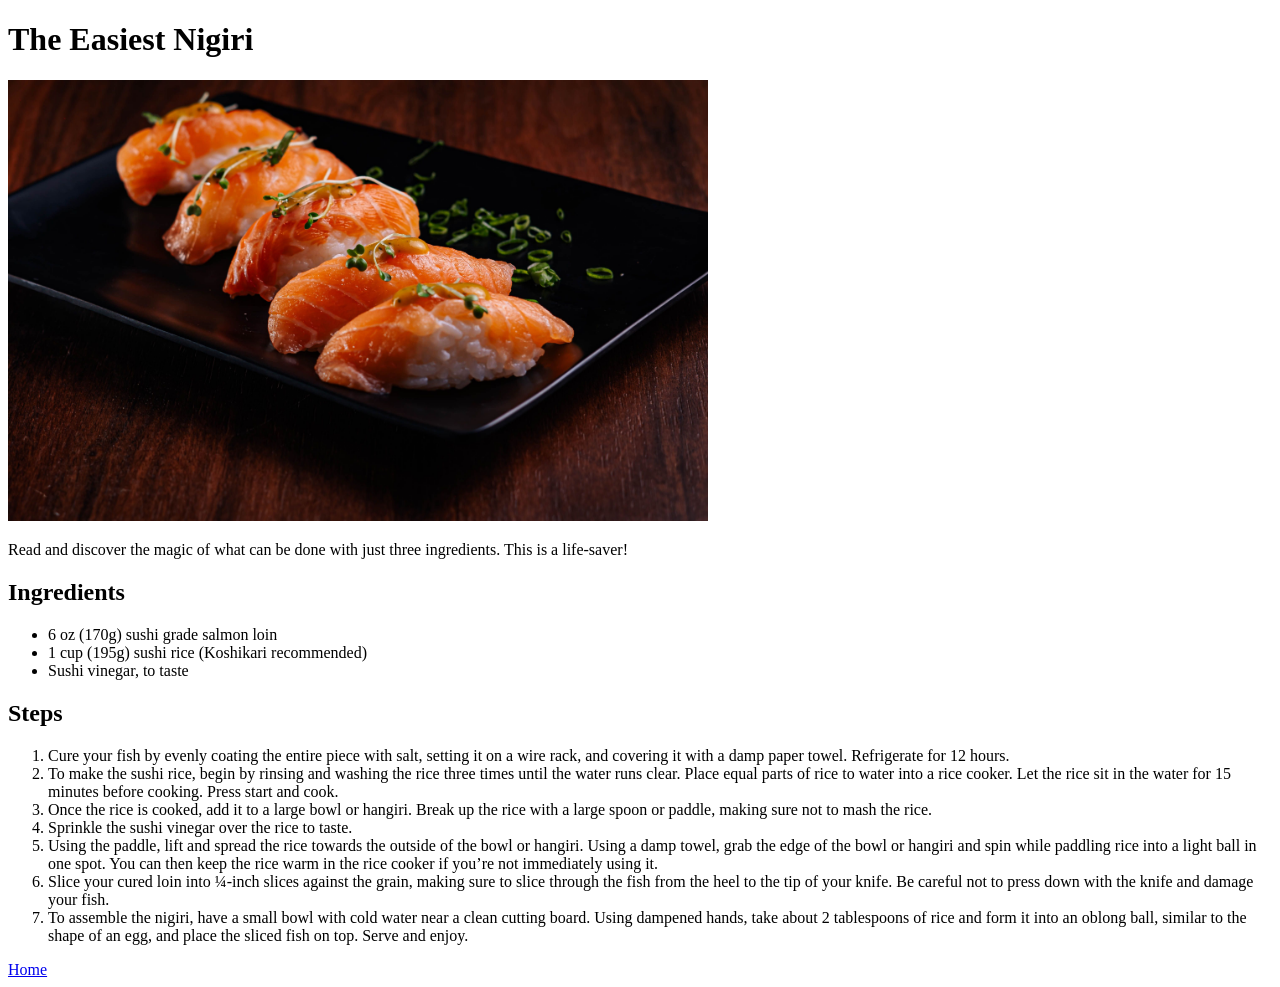
==== recipes/easy-nigiri.html @ 47fc2b74 "Add Nigiri recipe and write README.md" ====
<!doctype html>
<html lang="en">
  <head>
    <meta charset="UTF-8" />
    <meta name="viewport" content="width=device-width, initial-scale=1.0" />
    <title>The Easiest Nigiri</title>
  </head>
  <body>
    <h1>The Easiest Nigiri</h1>
    <img
      src="../images/nigiri.jpg"
      alt="a picture of assembled salmon nigiri"
      width="700"
    />
    <p>
      Read and discover the magic of what can be done with just three
      ingredients. This is a life-saver!
    </p>
    <h2>Ingredients</h2>
    <ul>
      <li>6 oz (170g) sushi grade salmon loin</li>
      <li>1 cup (195g) sushi rice (Koshikari recommended)</li>
      <li>Sushi vinegar, to taste</li>
    </ul>
    <h2>Steps</h2>
    <ol>
      <li>
        Cure your fish by evenly coating the entire piece with salt, setting it
        on a wire rack, and covering it with a damp paper towel. Refrigerate for
        12 hours.
      </li>
      <li>
        To make the sushi rice, begin by rinsing and washing the rice three
        times until the water runs clear. Place equal parts of rice to water
        into a rice cooker. Let the rice sit in the water for 15 minutes before
        cooking. Press start and cook.
      </li>
      <li>
        Once the rice is cooked, add it to a large bowl or hangiri. Break up the
        rice with a large spoon or paddle, making sure not to mash the rice.
      </li>
      <li>Sprinkle the sushi vinegar over the rice to taste.</li>
      <li>
        Using the paddle, lift and spread the rice towards the outside of the
        bowl or hangiri. Using a damp towel, grab the edge of the bowl or
        hangiri and spin while paddling rice into a light ball in one spot. You
        can then keep the rice warm in the rice cooker if you’re not immediately
        using it.
      </li>
      <li>
        Slice your cured loin into ¼-inch slices against the grain, making sure
        to slice through the fish from the heel to the tip of your knife. Be
        careful not to press down with the knife and damage your fish.
      </li>
      <li>
        To assemble the nigiri, have a small bowl with cold water near a clean
        cutting board. Using dampened hands, take about 2 tablespoons of rice
        and form it into an oblong ball, similar to the shape of an egg, and
        place the sliced fish on top. Serve and enjoy.
      </li>
    </ol>
    <a href="../index.html">Home</a>
  </body>
</html>
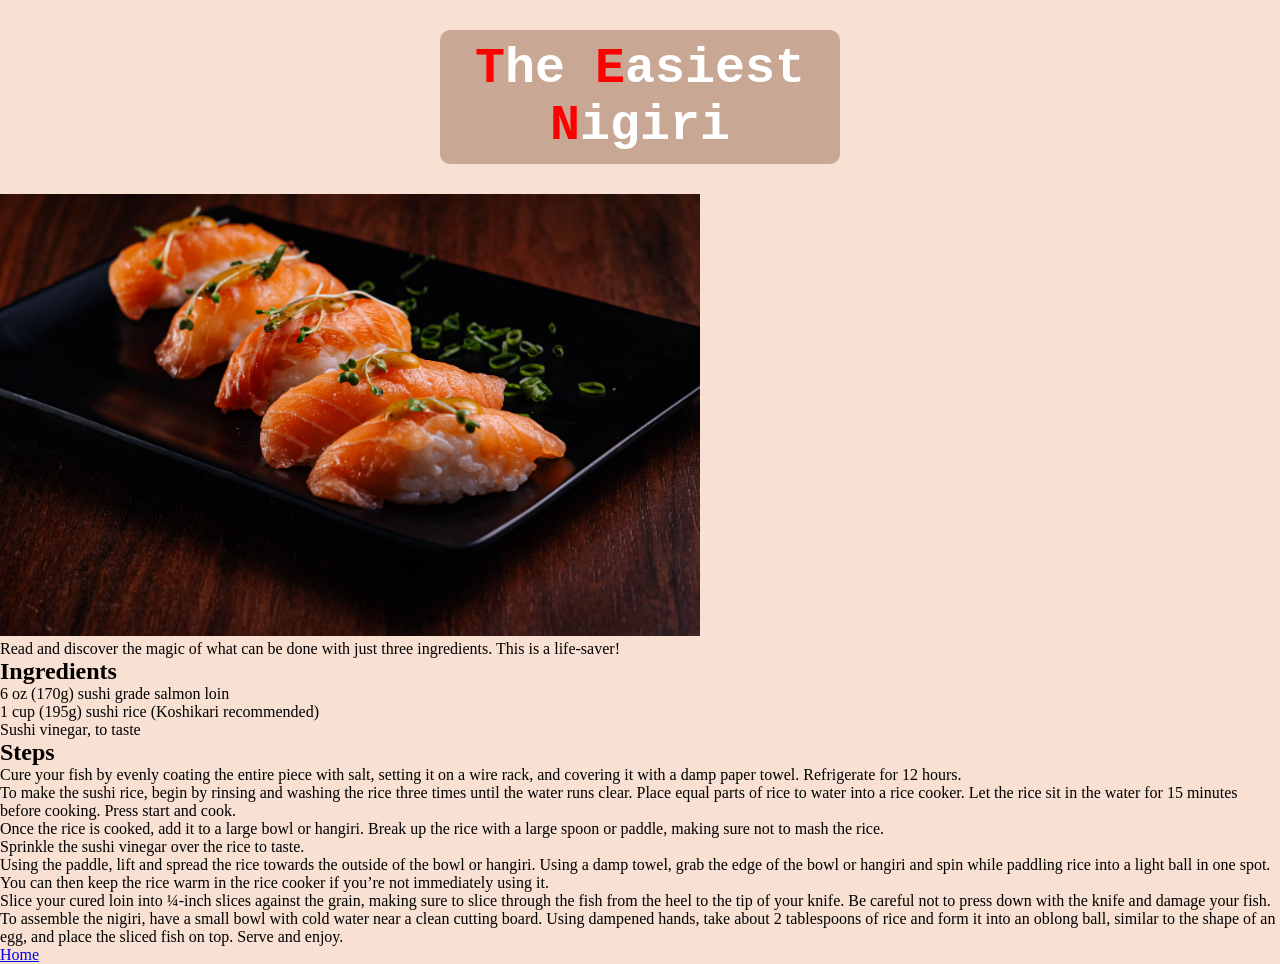
==== commit 15459b68: "Added style.css Added the stylesheet, linked to all pages, and created the header style" ====
--- a/recipes/easy-nigiri.html
+++ b/recipes/easy-nigiri.html
@@ -3,10 +3,15 @@
   <head>
     <meta charset="UTF-8" />
     <meta name="viewport" content="width=device-width, initial-scale=1.0" />
+    <link rel="stylesheet" href="../style.css" />
     <title>The Easiest Nigiri</title>
   </head>
   <body>
-    <h1>The Easiest Nigiri</h1>
+    <h1 class="header">
+      <span class="red-letter">T</span>he
+      <span class="red-letter">E</span>asiest
+      <span class="red-letter">N</span>igiri
+    </h1>
     <img
       src="../images/nigiri.jpg"
       alt="a picture of assembled salmon nigiri"
--- a/style.css
+++ b/style.css
@@ -0,0 +1,26 @@
+*,
+*::before,
+*::after {
+  box-sizing: border-box;
+  margin: 0;
+  padding: 0;
+}
+
+body {
+  background-color: rgb(248, 224, 211);
+}
+
+.header {
+  font-family: "Courier New", monospace;
+  margin: 0.6em auto;
+  text-align: center;
+  font-size: 50px;
+  color: white;
+  background-color: rgb(200, 167, 149);
+  width: 8em;
+  padding: 0.2em;
+  border-radius: 10px;
+}
+.red-letter {
+  color: red;
+}
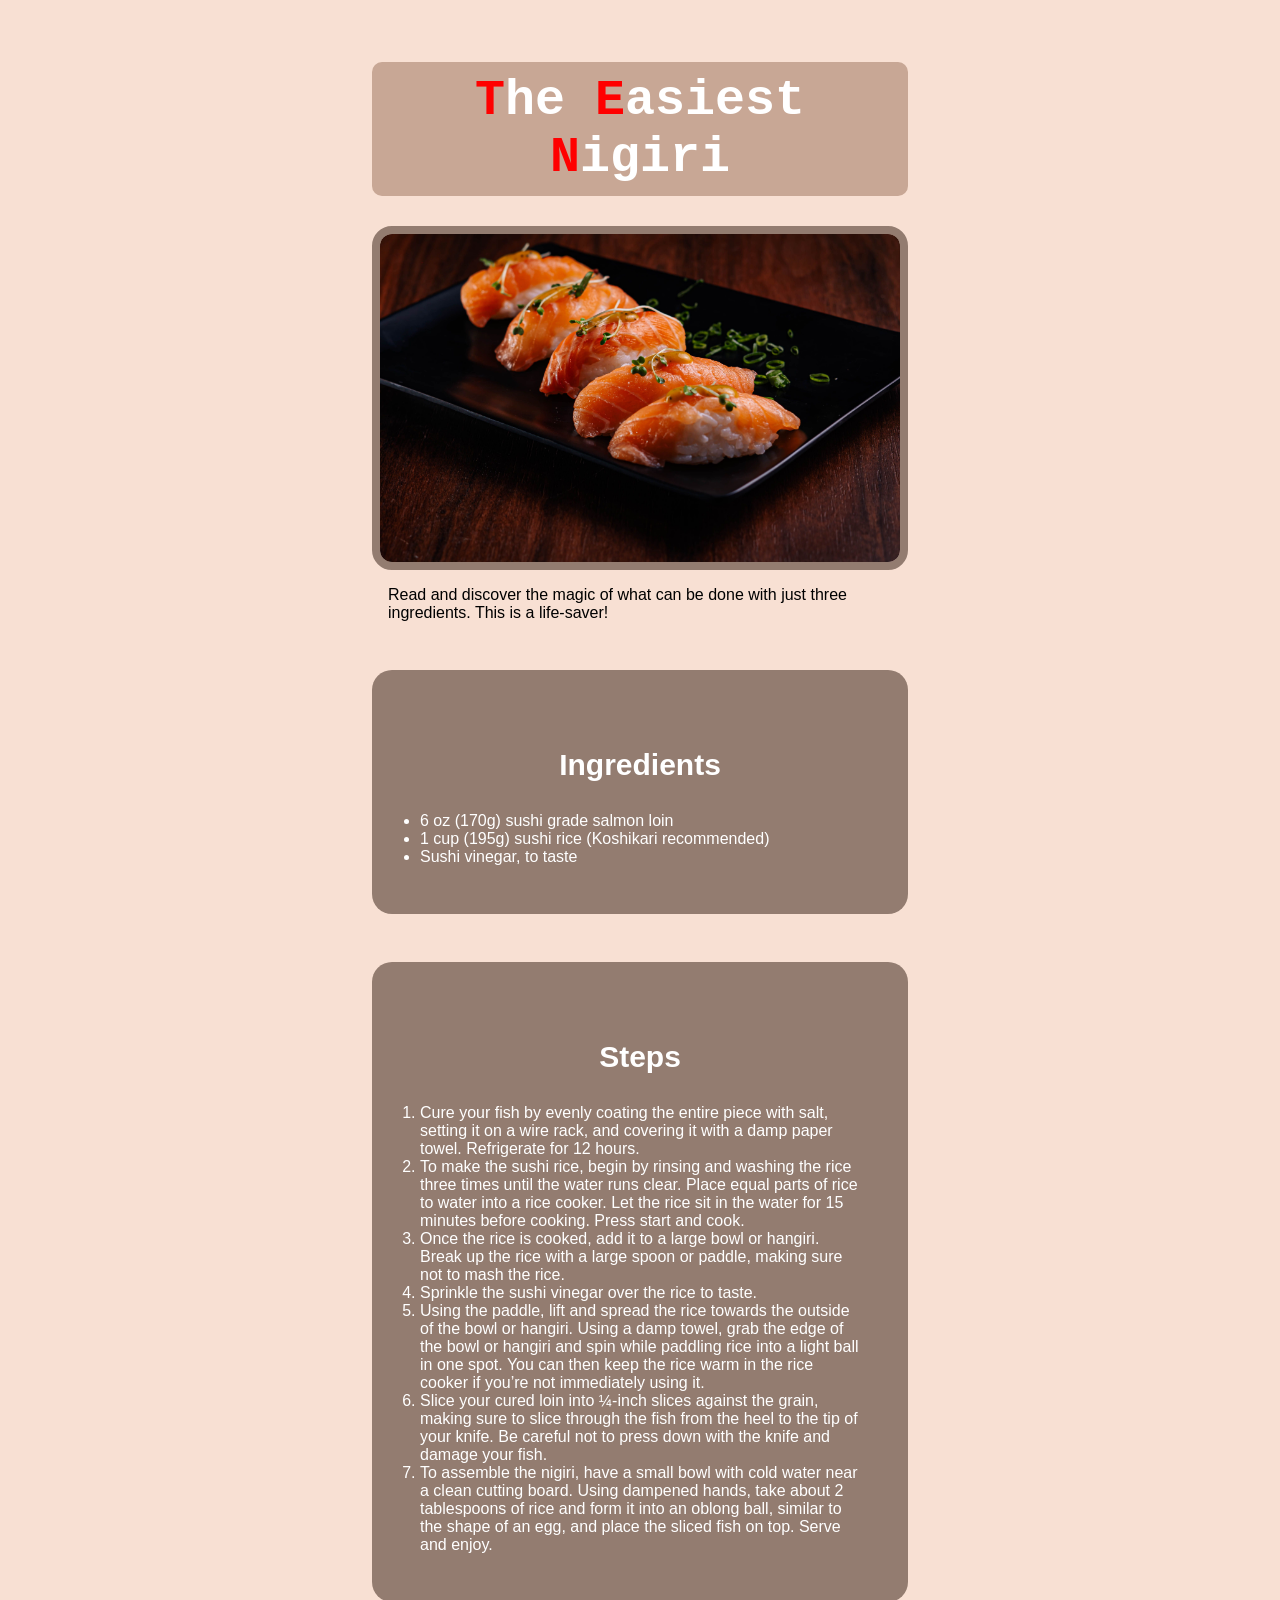
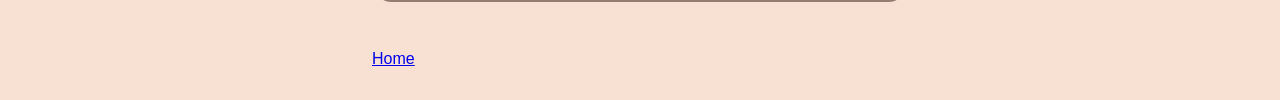
==== commit f30ad267: "Add CSS styling Add various styles for images, lists, and headers" ====
--- a/recipes/easy-nigiri.html
+++ b/recipes/easy-nigiri.html
@@ -15,55 +15,59 @@
     <img
       src="../images/nigiri.jpg"
       alt="a picture of assembled salmon nigiri"
-      width="700"
     />
     <p>
       Read and discover the magic of what can be done with just three
       ingredients. This is a life-saver!
     </p>
-    <h2>Ingredients</h2>
-    <ul>
-      <li>6 oz (170g) sushi grade salmon loin</li>
-      <li>1 cup (195g) sushi rice (Koshikari recommended)</li>
-      <li>Sushi vinegar, to taste</li>
-    </ul>
-    <h2>Steps</h2>
-    <ol>
-      <li>
-        Cure your fish by evenly coating the entire piece with salt, setting it
-        on a wire rack, and covering it with a damp paper towel. Refrigerate for
-        12 hours.
-      </li>
-      <li>
-        To make the sushi rice, begin by rinsing and washing the rice three
-        times until the water runs clear. Place equal parts of rice to water
-        into a rice cooker. Let the rice sit in the water for 15 minutes before
-        cooking. Press start and cook.
-      </li>
-      <li>
-        Once the rice is cooked, add it to a large bowl or hangiri. Break up the
-        rice with a large spoon or paddle, making sure not to mash the rice.
-      </li>
-      <li>Sprinkle the sushi vinegar over the rice to taste.</li>
-      <li>
-        Using the paddle, lift and spread the rice towards the outside of the
-        bowl or hangiri. Using a damp towel, grab the edge of the bowl or
-        hangiri and spin while paddling rice into a light ball in one spot. You
-        can then keep the rice warm in the rice cooker if you’re not immediately
-        using it.
-      </li>
-      <li>
-        Slice your cured loin into ¼-inch slices against the grain, making sure
-        to slice through the fish from the heel to the tip of your knife. Be
-        careful not to press down with the knife and damage your fish.
-      </li>
-      <li>
-        To assemble the nigiri, have a small bowl with cold water near a clean
-        cutting board. Using dampened hands, take about 2 tablespoons of rice
-        and form it into an oblong ball, similar to the shape of an egg, and
-        place the sliced fish on top. Serve and enjoy.
-      </li>
-    </ol>
+    <div class="main-content">
+      <h2>Ingredients</h2>
+      <ul>
+        <li>6 oz (170g) sushi grade salmon loin</li>
+        <li>1 cup (195g) sushi rice (Koshikari recommended)</li>
+        <li>Sushi vinegar, to taste</li>
+      </ul>
+    </div>
+    <div class="main-content">
+      <h2>Steps</h2>
+      <ol>
+        <li>
+          Cure your fish by evenly coating the entire piece with salt, setting
+          it on a wire rack, and covering it with a damp paper towel.
+          Refrigerate for 12 hours.
+        </li>
+        <li>
+          To make the sushi rice, begin by rinsing and washing the rice three
+          times until the water runs clear. Place equal parts of rice to water
+          into a rice cooker. Let the rice sit in the water for 15 minutes
+          before cooking. Press start and cook.
+        </li>
+        <li>
+          Once the rice is cooked, add it to a large bowl or hangiri. Break up
+          the rice with a large spoon or paddle, making sure not to mash the
+          rice.
+        </li>
+        <li>Sprinkle the sushi vinegar over the rice to taste.</li>
+        <li>
+          Using the paddle, lift and spread the rice towards the outside of the
+          bowl or hangiri. Using a damp towel, grab the edge of the bowl or
+          hangiri and spin while paddling rice into a light ball in one spot.
+          You can then keep the rice warm in the rice cooker if you’re not
+          immediately using it.
+        </li>
+        <li>
+          Slice your cured loin into ¼-inch slices against the grain, making
+          sure to slice through the fish from the heel to the tip of your knife.
+          Be careful not to press down with the knife and damage your fish.
+        </li>
+        <li>
+          To assemble the nigiri, have a small bowl with cold water near a clean
+          cutting board. Using dampened hands, take about 2 tablespoons of rice
+          and form it into an oblong ball, similar to the shape of an egg, and
+          place the sliced fish on top. Serve and enjoy.
+        </li>
+      </ol>
+    </div>
     <a href="../index.html">Home</a>
   </body>
 </html>
--- a/style.css
+++ b/style.css
@@ -8,6 +8,10 @@
 
 body {
   background-color: rgb(248, 224, 211);
+  max-width: 600px;
+  margin: 0 auto;
+  padding: 2rem;
+  font-family: Verdana, Geneva, Tahoma, sans-serif;
 }
 
 .header {
@@ -17,10 +21,46 @@
   font-size: 50px;
   color: white;
   background-color: rgb(200, 167, 149);
-  width: 8em;
+  width: 100%;
+  max-width: 600px;
   padding: 0.2em;
   border-radius: 10px;
 }
+
 .red-letter {
   color: red;
 }
+
+.menu-recipes {
+  margin: 1em;
+  font-size: 20px;
+}
+
+.main-content {
+  background-color: rgb(147, 124, 112);
+  margin: 3em auto;
+  padding: 3em;
+  border-radius: 20px;
+  color: white;
+  max-width: 600px;
+}
+
+h2,
+h3,
+p {
+  margin: 1em;
+}
+
+h2 {
+  text-align: center;
+  font-size: 30px;
+}
+
+img {
+  display: block;
+  margin: 0 auto;
+  max-width: 600px;
+  width: 100%;
+  border-radius: 20px;
+  border: 8px solid rgb(147, 124, 112);
+}
